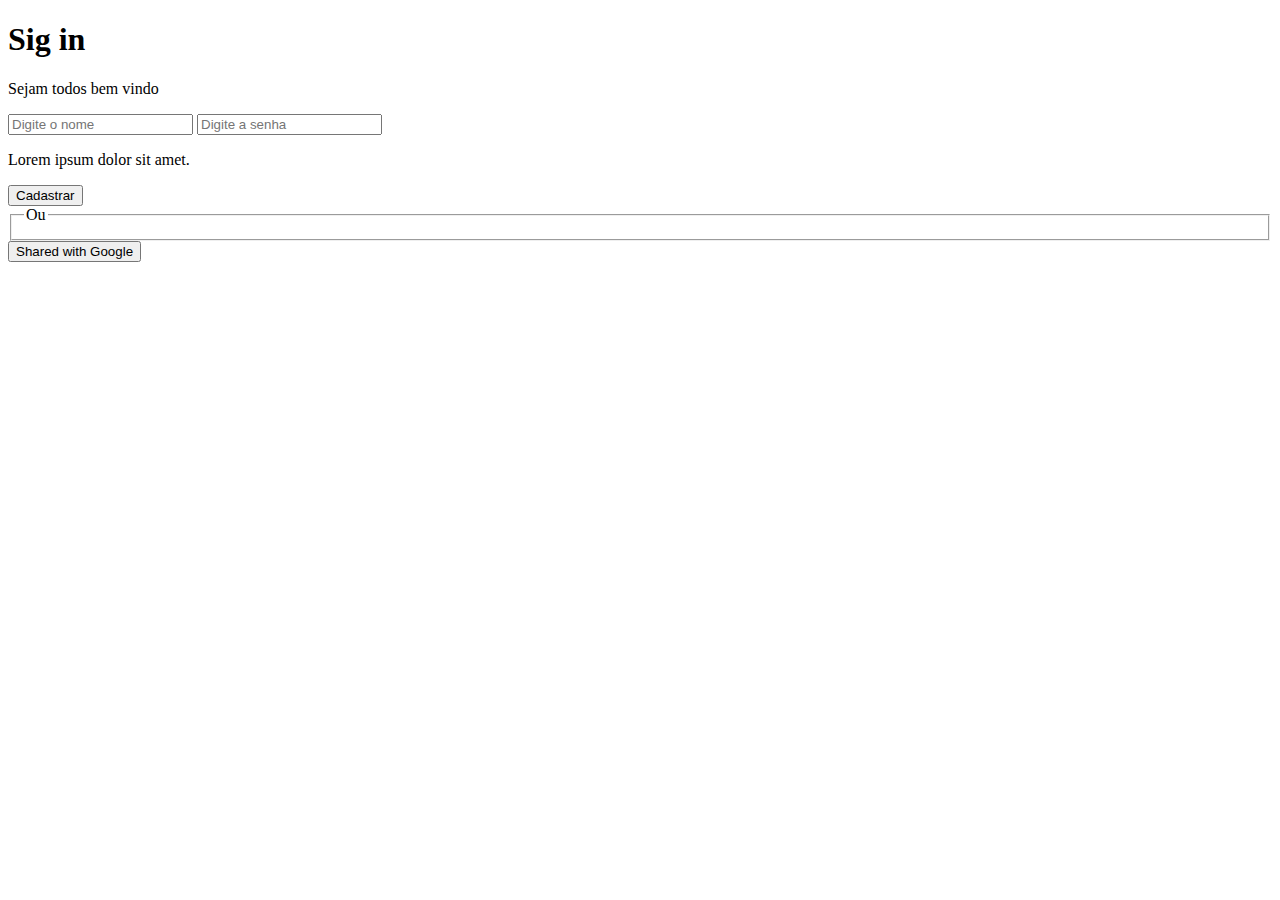
==== login.html @ 4aebc274 "Add files via upload" ====
<!DOCTYPE html>
<html>
<head>
	<meta charset="utf-8">
	<meta name="viewport" content="width=device-width, initial-scale=1">
	<link rel="stylesheet" type="text/css" href="css/login.css">
	<title>Login - by Milvanio Samuel</title>
</head>
<body>

	<form action="" method="">
		<div class="card">
			<div class="banner"></div>
			<div class="content">
				<div class="texto">
					<h1>Sig in</h1>
					<p>Sejam todos bem vindo</p>
				</div>
				<div class="card-group">
					<input type="text" name="" placeholder="Digite o nome">
					<input type="password" name="" placeholder="Digite a senha">
					<p>Lorem ipsum dolor sit amet.</p>
					<button type="submit">Cadastrar</button>
					<fieldset><legend>Ou</legend></fieldset>
					<button type="submit" id="btn">Shared with Google</button>
				</div>
			</div>
		</div>
	</form>

</body>
</html>
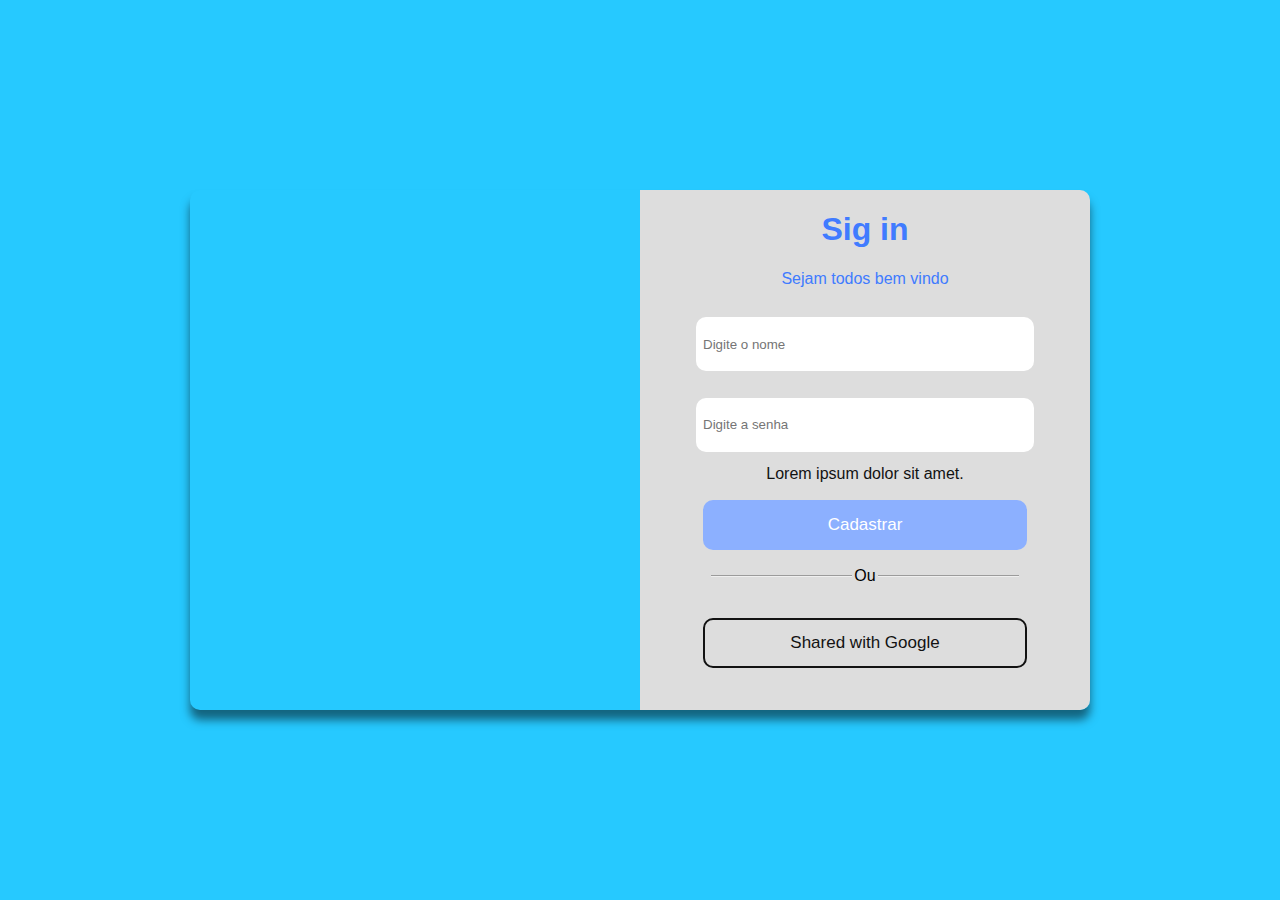
==== commit 5ee7032e: "Update login.html" ====
--- a/login.html
+++ b/login.html
@@ -3,7 +3,7 @@
 <head>
 	<meta charset="utf-8">
 	<meta name="viewport" content="width=device-width, initial-scale=1">
-	<link rel="stylesheet" type="text/css" href="css/login.css">
+	<link rel="stylesheet" type="text/css" href="login.css">
 	<title>Login - by Milvanio Samuel</title>
 </head>
 <body>
@@ -29,4 +29,4 @@
 	</form>
 
 </body>
-</html>+</html>
--- a/login.css
+++ b/login.css
@@ -0,0 +1,105 @@
+body{
+	margin: 0;
+	padding: 0;
+	background: #26C9FF;
+	font-family: arial;
+	color: white;
+}
+
+form{
+	position: absolute;
+	left: 50%;
+	top: 50%;
+	transform: translate(-50%,-50%);
+}
+
+.card{
+	display: grid;
+	grid-template-columns: 1fr 1fr;
+	background: transparent;
+	height: 520px;
+	width: 900px;
+	border-radius: 10px;
+	overflow: hidden;
+	box-shadow: 0px 10px 10px 0px rgba(0, 0, 0, 0.50);
+}
+
+.banner{
+	background-image: url(../itens/login.gif);
+	background-size: cover; 
+	background-position:  center;
+	background-repeat: no-repeat;
+}
+
+.content{
+	background: #ddd;
+}
+
+.content .texto{
+	text-align: center;
+	color: #407BFF;
+}
+
+.card-group{
+	margin: auto;
+	width: 90%;
+	height: 300px;
+	display: block;
+	text-align: center;
+}
+
+.card-group input{
+	width: 80%;
+	height: 40px;
+	margin: 1em;
+	border-radius: 10px;
+	border: 0;
+	padding: 5px;
+	border: 2px solid transparent;
+	outline: none;
+}
+
+.card-group input:focus{
+	border: 2px solid #407BFF;
+}
+
+button{
+	width: 80%;
+	height: 50px;
+	margin: 1em;
+	border-radius: 10px;
+	font-size: 17px;
+	cursor: pointer;
+	background: #8CB0FF;
+	border: 0;
+	color: white;
+}
+
+fieldset{
+	color: black;
+	margin: auto;
+	width: 70%;
+	border-bottom: none;
+	border-left: none;
+	border-right: none;
+	margin-bottom: 0;
+}
+
+#btn{
+	background: transparent;
+	border: 2px solid #121212;
+	color: #121212;
+	transition: .2s ease-in-out;
+}
+
+#btn:hover{
+	background: #121212;
+	border: 2px solid transparent;
+	color: white;
+}
+
+.card-group p{
+	margin: auto;
+	width: 80%;
+	color: #121212;
+}